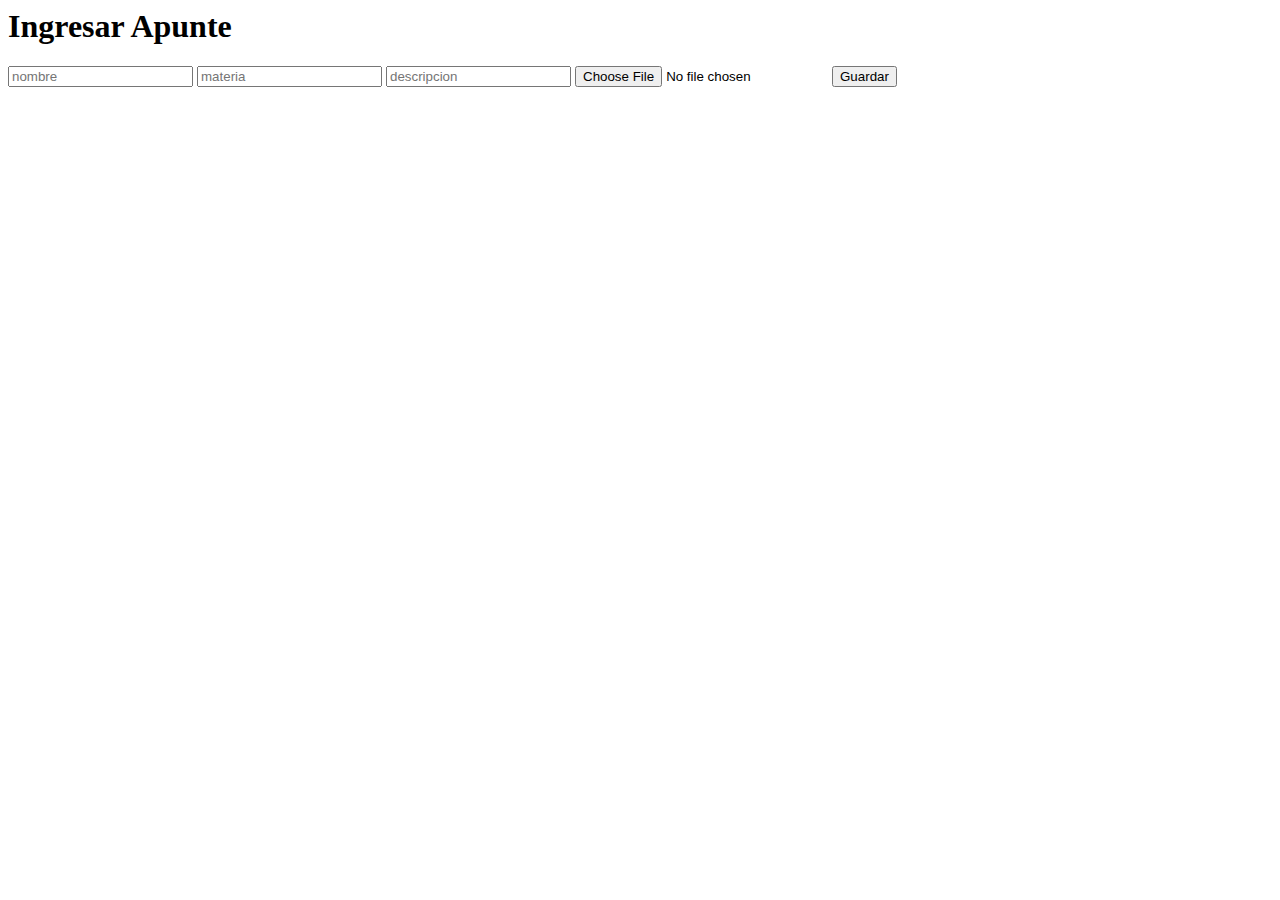
==== createApunte.html @ 4b7f1215 "trabajando en createApunte" ====
<body>
        <h1>
            Ingresar Apunte
        </h1>
        <form class="box" action="inc/createApunte.php" method="POST" enctype="multipart/form-data">
            <input type="text" name="nombre" placeholder="nombre" id="name" required>
            <input type="text" name="materia" placeholder="materia" id="materia" required>
            <input type="text" name="descripcion" placeholder="descripcion" id="descripcion" required>
            <input type="file" name="apunte" class="form_file" required>
        
            <input type="submit" name="save" value="Guardar" onclick="login()">
        </form>    
    </body>
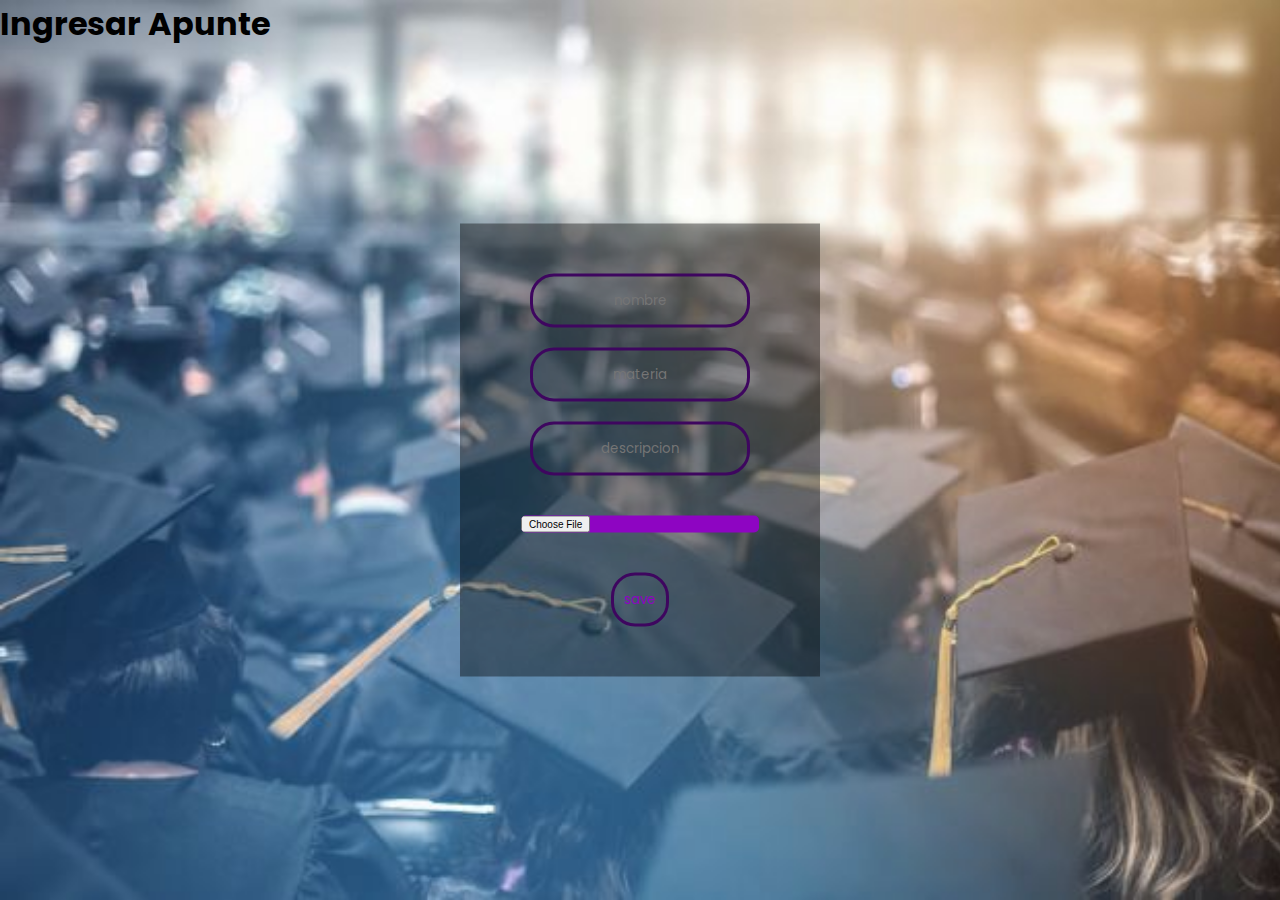
==== commit 02159c7f: "empece para crear apunte jajaj F" ====
--- a/createApunte.html
+++ b/createApunte.html
@@ -1,4 +1,17 @@
 
+
+
+<html lang="en" and dir="Itr">
+    <head>
+        <meta charset="utf-8">
+        <title>Interactive Login Format</title>
+        <!-- <link rel="stylesheet" href="css/resStyle.css"> -->
+        <link rel="stylesheet" href="css/loginStyle.css">
+        <script src="login2.js"></script>
+        <link rel="preconnect" href="https://fonts.googleapis.com">
+<link rel="preconnect" href="https://fonts.gstatic.com" crossorigin>
+<link href="https://fonts.googleapis.com/css2?family=Josefin+Sans:wght@300&display=swap" rel="stylesheet">
+</head>
     <body>
         <h1>
             Ingresar Apunte
@@ -7,11 +20,11 @@
             <input type="text" name="nombre" placeholder="nombre" id="name" required>
             <input type="text" name="materia" placeholder="materia" id="materia" required>
             <input type="text" name="descripcion" placeholder="descripcion" id="descripcion" required>
-            <input type="file" name="apunte" class="form_file" required>
-        
-            <input type="submit" name="save" value="Guardar" onclick="login()">
+           
+            <input type="file" name="archivo" id="archivo">
+            <input type="submit" name="save" value="save" onclick="login()">
         </form>    
     </body>
+</html>
 
 
-
--- a/css/loginStyle.css
+++ b/css/loginStyle.css
@@ -0,0 +1,171 @@
+@import url('https://fonts.googleapis.com/css?family=Poppins:200,300,400,500,600,700,800,900&display=swap');
+*
+{
+    font-family: 'Poppins', sans-serif;
+}
+header{
+    position: fixed;
+    top:0;
+    left:0;
+    width: 100%;
+    height: 1%;
+    display:flex;
+    justify-content: space-between;
+    align-items: center;
+    transition: 0.6s;
+    padding: 40px 50px;
+    z-index:100000;
+    background-color: #3E065F;
+    
+
+}
+header.sticky
+{
+    padding: 5px 100px;
+    background:#3E065F;
+}
+header .logo
+{
+    position: relative;
+    font-weight: 700;
+    color:white;
+    text-decoration: none;
+    font-size: 2em;
+    text-transform: uppercase;
+    letter-spacing: 2px;
+    transition: 0.6s;
+}
+header ul{
+    position: relative;
+    display: flex;
+    justify-content: center;
+    align-items: center;
+}
+header ul li{
+    position: relative;
+    list-style: none;
+}
+header ul li a{
+    position: relative;
+    margin: 0 15px;
+    text-decoration: none;
+    color:rgb(139, 136, 136);
+    letter-spacing:2px;
+    font-weight: 500px;
+    transition: 0.6s;
+}
+
+
+head.sticky .logo,
+
+header.sticky ul li a{
+    color: #8E05C2;
+
+}
+header.sticky .logo{
+    color: white;
+}
+
+
+body{
+    margin:0;
+    padding:0;
+    font-family: sans-serif;
+    background: url(../img/university.jpeg) ;
+    background-size: cover;
+}
+
+
+
+.box{
+    width: 300px;
+    padding: 30px;
+    position: absolute;
+    top: 50%;
+    left: 50%;
+    transform: translate(-50%,-50%);
+    background: rgba(0, 0,0,0.4);
+    text-align: center;
+}
+.box h1 {
+    color: white;
+    text-transform: uppercase;
+    font-weight: 700;
+}
+.box input[type="text"],.box input[type="password"]
+{
+    border: 0;
+    background: none;
+    display: block;
+    margin: 20px auto;
+    text-align: center;
+    border: 3px solid #3E065F;
+    padding:14px 10px ;
+    width: 220px;
+    outline:none;
+    color: #f3d3ff;
+    border-radius:24px ;
+    transition: 0.25px;
+}
+.box input[type="text"]:focus,.box input[type="password"]:focus{
+    width: 220px;
+    border-color: #8E05C2;
+}
+.box input[type="submit"]{
+    border:0;
+    background: none;
+    display: block;
+    margin: 20px auto;
+    text-align: center;
+    border: 3px solid #3E065F;
+    padding: 14px 10px;
+    outline: none;
+    color: #8E05C2;
+    border-radius: 24px;
+    transition: 0.25px;
+    cursor: pointer;
+}
+.box input[type="submit"]:hover{
+    background: #3E065F;
+}
+
+.select {
+    
+    align-items: center;
+    
+  }
+  
+  .select:after {
+    
+    justify-self: end;
+  }
+
+  input[type="date"],input[type="file"]{
+      background-color: #8E05C2;
+      margin: 20px auto;
+      color: aliceblue;
+      font-size: 18px;
+      border: none;
+      outline: none;
+      border-radius: 5px;
+
+  }
+  select{
+    background-color: #8E05C2;
+    margin: 20px auto;
+    color: aliceblue;
+    font-size: 18px;
+    border: none;
+    outline: none;
+    border-radius: 5px;
+  }
+  input[type="file"] {
+  
+    z-index: -1;
+    top: 10px;
+    left: 8px;
+    font-size: 10px;
+    color: #8E05C2;
+  }
+
+  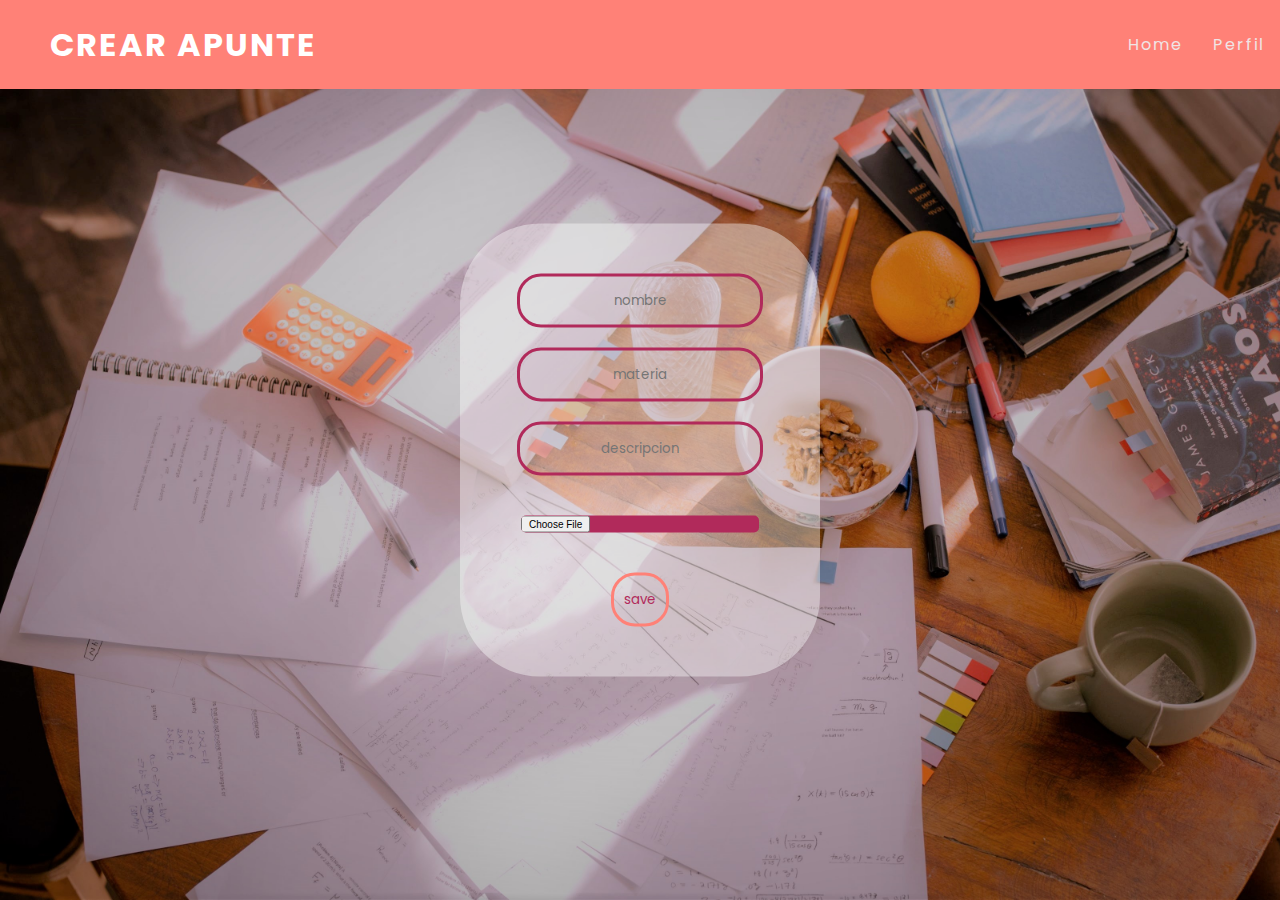
==== commit cd7a5a59: "arregle colores y css y alguna imagen de fonde" ====
--- a/createApunte.html
+++ b/createApunte.html
@@ -1,4 +1,4 @@
-
+<!DOCTYPE html>
 
 
 <html lang="en" and dir="Itr">
@@ -12,10 +12,19 @@
 <link rel="preconnect" href="https://fonts.gstatic.com" crossorigin>
 <link href="https://fonts.googleapis.com/css2?family=Josefin+Sans:wght@300&display=swap" rel="stylesheet">
 </head>
+    <header>
+        <h1 class="logo">
+            Crear apunte
+        </h1>
+        <ul>
+            <li><a href="index.php">Home</a></li>
+            <li><a href="profile.php">Perfil</a></li>
+            <li><a href="#">"    "</a></li>
+        </ul>
+    </header>
+
     <body>
-        <h1>
-            Ingresar Apunte
-        </h1>
+        
         <form class="box" action="inc/createApunte.php" method="POST" enctype="multipart/form-data">
             <input type="text" name="nombre" placeholder="nombre" id="name" required>
             <input type="text" name="materia" placeholder="materia" id="materia" required>
--- a/css/loginStyle.css
+++ b/css/loginStyle.css
@@ -15,14 +15,14 @@
     transition: 0.6s;
     padding: 40px 50px;
     z-index:100000;
-    background-color: #3E065F;
+    background-color: #ff8177;
     
 
 }
 header.sticky
 {
     padding: 5px 100px;
-    background:#3E065F;
+    background:#ff8177;
 }
 header .logo
 {
@@ -49,7 +49,7 @@
     position: relative;
     margin: 0 15px;
     text-decoration: none;
-    color:rgb(139, 136, 136);
+    color:rgb(240, 229, 229);
     letter-spacing:2px;
     font-weight: 500px;
     transition: 0.6s;
@@ -59,7 +59,7 @@
 head.sticky .logo,
 
 header.sticky ul li a{
-    color: #8E05C2;
+    color: #ff8177;
 
 }
 header.sticky .logo{
@@ -71,8 +71,10 @@
     margin:0;
     padding:0;
     font-family: sans-serif;
-    background: url(../img/university.jpeg) ;
+    background: url(../img/apuntes2.jpeg) ;
     background-size: cover;
+    background-attachment: fixed;
+    
 }
 
 
@@ -84,8 +86,10 @@
     top: 50%;
     left: 50%;
     transform: translate(-50%,-50%);
-    background: rgba(0, 0,0,0.4);
+    background: rgba(255, 255, 255, 0.4);
     text-align: center;
+    border-radius: 60pt;
+    
 }
 .box h1 {
     color: white;
@@ -99,17 +103,17 @@
     display: block;
     margin: 20px auto;
     text-align: center;
-    border: 3px solid #3E065F;
+    border: 3px solid #b12a5b;
     padding:14px 10px ;
     width: 220px;
     outline:none;
-    color: #f3d3ff;
+    color: #8b619b;
     border-radius:24px ;
     transition: 0.25px;
 }
 .box input[type="text"]:focus,.box input[type="password"]:focus{
     width: 220px;
-    border-color: #8E05C2;
+    border-color: #b12a5b;
 }
 .box input[type="submit"]{
     border:0;
@@ -117,16 +121,34 @@
     display: block;
     margin: 20px auto;
     text-align: center;
-    border: 3px solid #3E065F;
+    border: 3px solid #ff8177;
     padding: 14px 10px;
     outline: none;
-    color: #8E05C2;
+    color: #b12a5b;
     border-radius: 24px;
     transition: 0.25px;
     cursor: pointer;
 }
 .box input[type="submit"]:hover{
-    background: #3E065F;
+    background: #ff8177;
+}
+
+button{
+    border:0;
+    background: none;
+    display: block;
+    margin: 20px auto;
+    text-align: center;
+    border: 3px solid #ff8177;
+    padding: 14px 10px;
+    outline: none;
+    color: #b12a5b;
+    border-radius: 24px;
+    transition: 0.25px;
+    cursor: pointer;
+}
+button:hover{
+    background: #ff8177;
 }
 
 .select {
@@ -141,7 +163,7 @@
   }
 
   input[type="date"],input[type="file"]{
-      background-color: #8E05C2;
+      background-color: #b12a5b;
       margin: 20px auto;
       color: aliceblue;
       font-size: 18px;
@@ -151,7 +173,7 @@
 
   }
   select{
-    background-color: #8E05C2;
+    background-color: #b12a5b;
     margin: 20px auto;
     color: aliceblue;
     font-size: 18px;
@@ -165,7 +187,7 @@
     top: 10px;
     left: 8px;
     font-size: 10px;
-    color: #8E05C2;
+    color: #b12a5b;
   }
 
   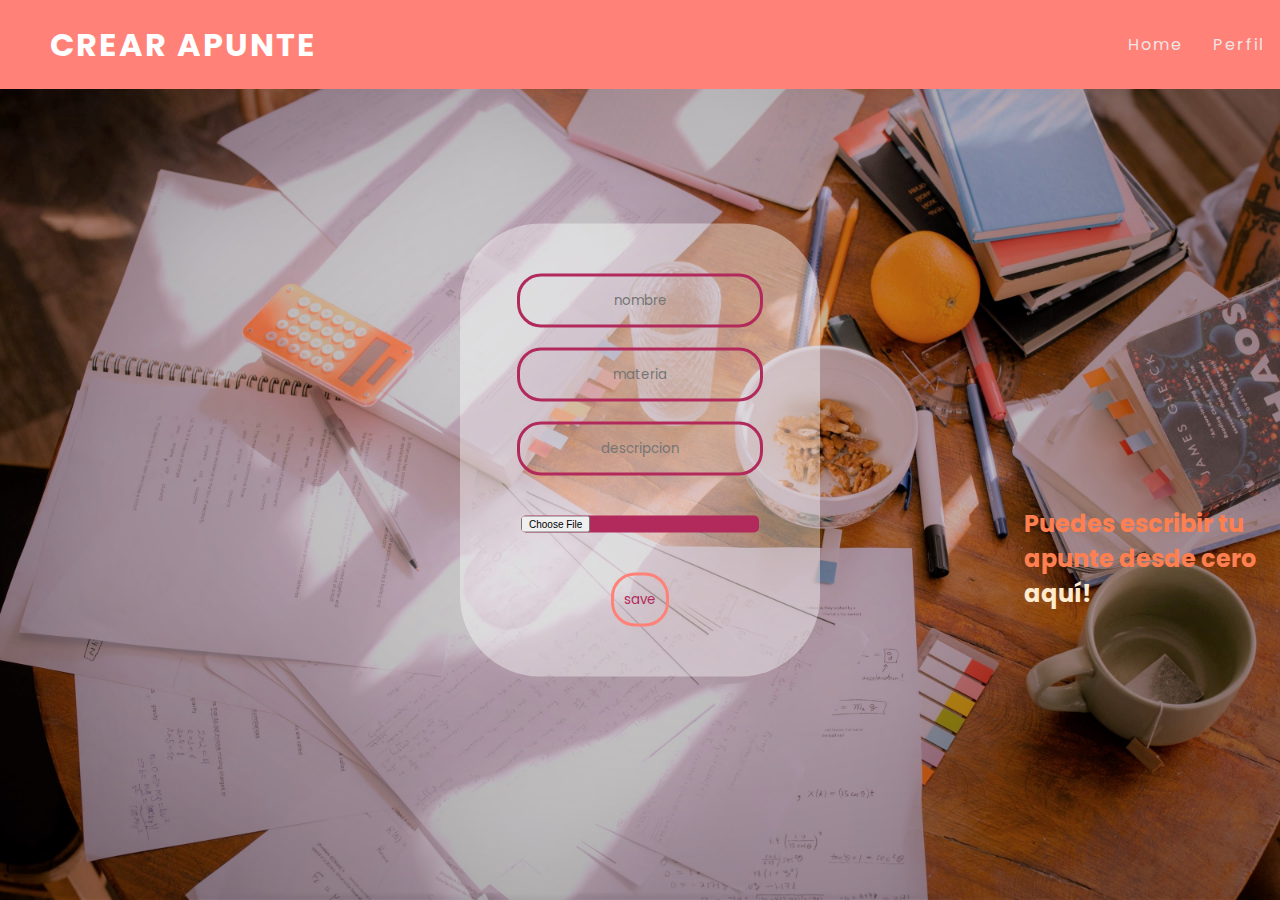
==== commit ec89dd87: "SE PUEDE CREAR APUNTE EN LA PAGINA AMO" ====
--- a/createApunte.html
+++ b/createApunte.html
@@ -24,6 +24,8 @@
     </header>
 
     <body>
+        <br><br><br><br><br><br><br><br><br><br><br><br><br><br><br><br><br><br><br><br>
+        <br><br><br><br><br><br><br>
         
         <form class="box" action="inc/createApunte.php" method="POST" enctype="multipart/form-data">
             <input type="text" name="nombre" placeholder="nombre" id="name" required>
@@ -32,8 +34,10 @@
            
             <input type="file" name="archivo" id="archivo">
             <input type="submit" name="save" value="save" onclick="login()">
-        </form>    
+        </form>   
+        
     </body>
+    <h2 style="margin-left: 80%; color: coral;">Puedes escribir tu apunte desde cero <a href="write.html" style="text-decoration: none; color: blanchedalmond;"> aquí!</a></li></h2> 
 </html>
 
 
--- a/css/loginStyle.css
+++ b/css/loginStyle.css
@@ -76,7 +76,6 @@
     background-attachment: fixed;
     
 }
-
 
 
 .box{
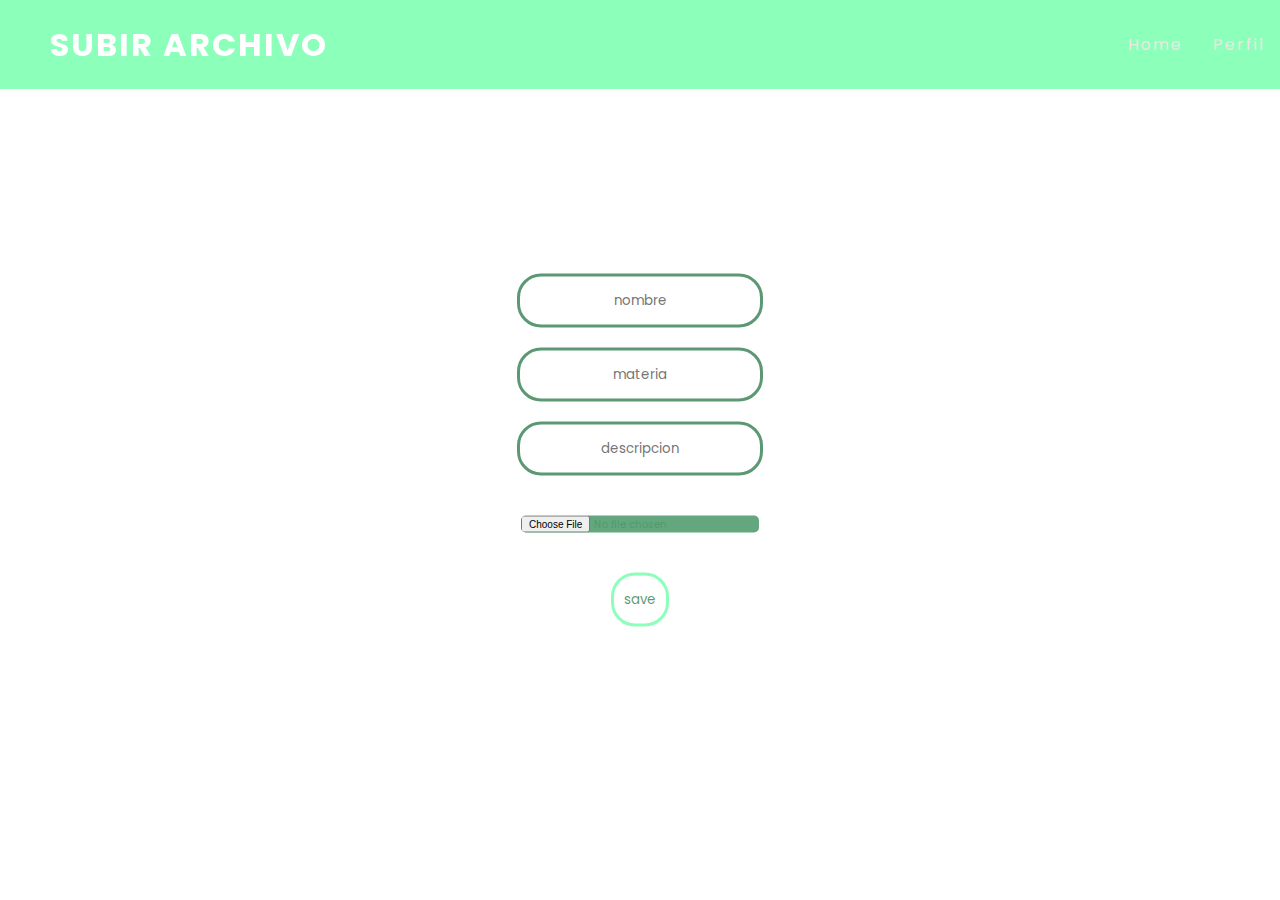
==== commit c53b4a55: "Ö" ====
--- a/createApunte.html
+++ b/createApunte.html
@@ -14,7 +14,7 @@
 </head>
     <header>
         <h1 class="logo">
-            Crear apunte
+            Subir archivo
         </h1>
         <ul>
             <li><a href="index.php">Home</a></li>
@@ -37,7 +37,7 @@
         </form>   
         
     </body>
-    <h2 style="margin-left: 80%; color: coral;">Puedes escribir tu apunte desde cero <a href="write.html" style="text-decoration: none; color: blanchedalmond;"> aquí!</a></li></h2> 
+
 </html>
 
 
--- a/css/loginStyle.css
+++ b/css/loginStyle.css
@@ -15,14 +15,14 @@
     transition: 0.6s;
     padding: 40px 50px;
     z-index:100000;
-    background-color: #ff8177;
+    background-color: #79ffafda;
     
 
 }
 header.sticky
 {
     padding: 5px 100px;
-    background:#ff8177;
+    background:#79ffafda;
 }
 header .logo
 {
@@ -59,7 +59,7 @@
 head.sticky .logo,
 
 header.sticky ul li a{
-    color: #ff8177;
+    color: #79ffafda;
 
 }
 header.sticky .logo{
@@ -71,7 +71,7 @@
     margin:0;
     padding:0;
     font-family: sans-serif;
-    background: url(../img/apuntes2.jpeg) ;
+
     background-size: cover;
     background-attachment: fixed;
     
@@ -102,7 +102,7 @@
     display: block;
     margin: 20px auto;
     text-align: center;
-    border: 3px solid #b12a5b;
+    border: 3px solid #40865cda;
     padding:14px 10px ;
     width: 220px;
     outline:none;
@@ -112,7 +112,7 @@
 }
 .box input[type="text"]:focus,.box input[type="password"]:focus{
     width: 220px;
-    border-color: #b12a5b;
+    border-color: #40865cda;
 }
 .box input[type="submit"]{
     border:0;
@@ -120,16 +120,16 @@
     display: block;
     margin: 20px auto;
     text-align: center;
-    border: 3px solid #ff8177;
+    border: 3px solid #79ffafda;
     padding: 14px 10px;
     outline: none;
-    color: #b12a5b;
+    color: #40865cda;
     border-radius: 24px;
     transition: 0.25px;
     cursor: pointer;
 }
 .box input[type="submit"]:hover{
-    background: #ff8177;
+    background: #79ffafda;
 }
 
 button{
@@ -138,16 +138,16 @@
     display: block;
     margin: 20px auto;
     text-align: center;
-    border: 3px solid #ff8177;
+    border: 3px solid #79ffafda;
     padding: 14px 10px;
     outline: none;
-    color: #b12a5b;
+    color: #4a9869da;
     border-radius: 24px;
     transition: 0.25px;
     cursor: pointer;
 }
 button:hover{
-    background: #ff8177;
+    background: #79ffafda;
 }
 
 .select {
@@ -162,7 +162,7 @@
   }
 
   input[type="date"],input[type="file"]{
-      background-color: #b12a5b;
+      background-color: #4a9869da;
       margin: 20px auto;
       color: aliceblue;
       font-size: 18px;
@@ -172,7 +172,7 @@
 
   }
   select{
-    background-color: #b12a5b;
+    background-color: #4a9869da;
     margin: 20px auto;
     color: aliceblue;
     font-size: 18px;
@@ -186,7 +186,7 @@
     top: 10px;
     left: 8px;
     font-size: 10px;
-    color: #b12a5b;
+    color: #4a9869da;
   }
 
   